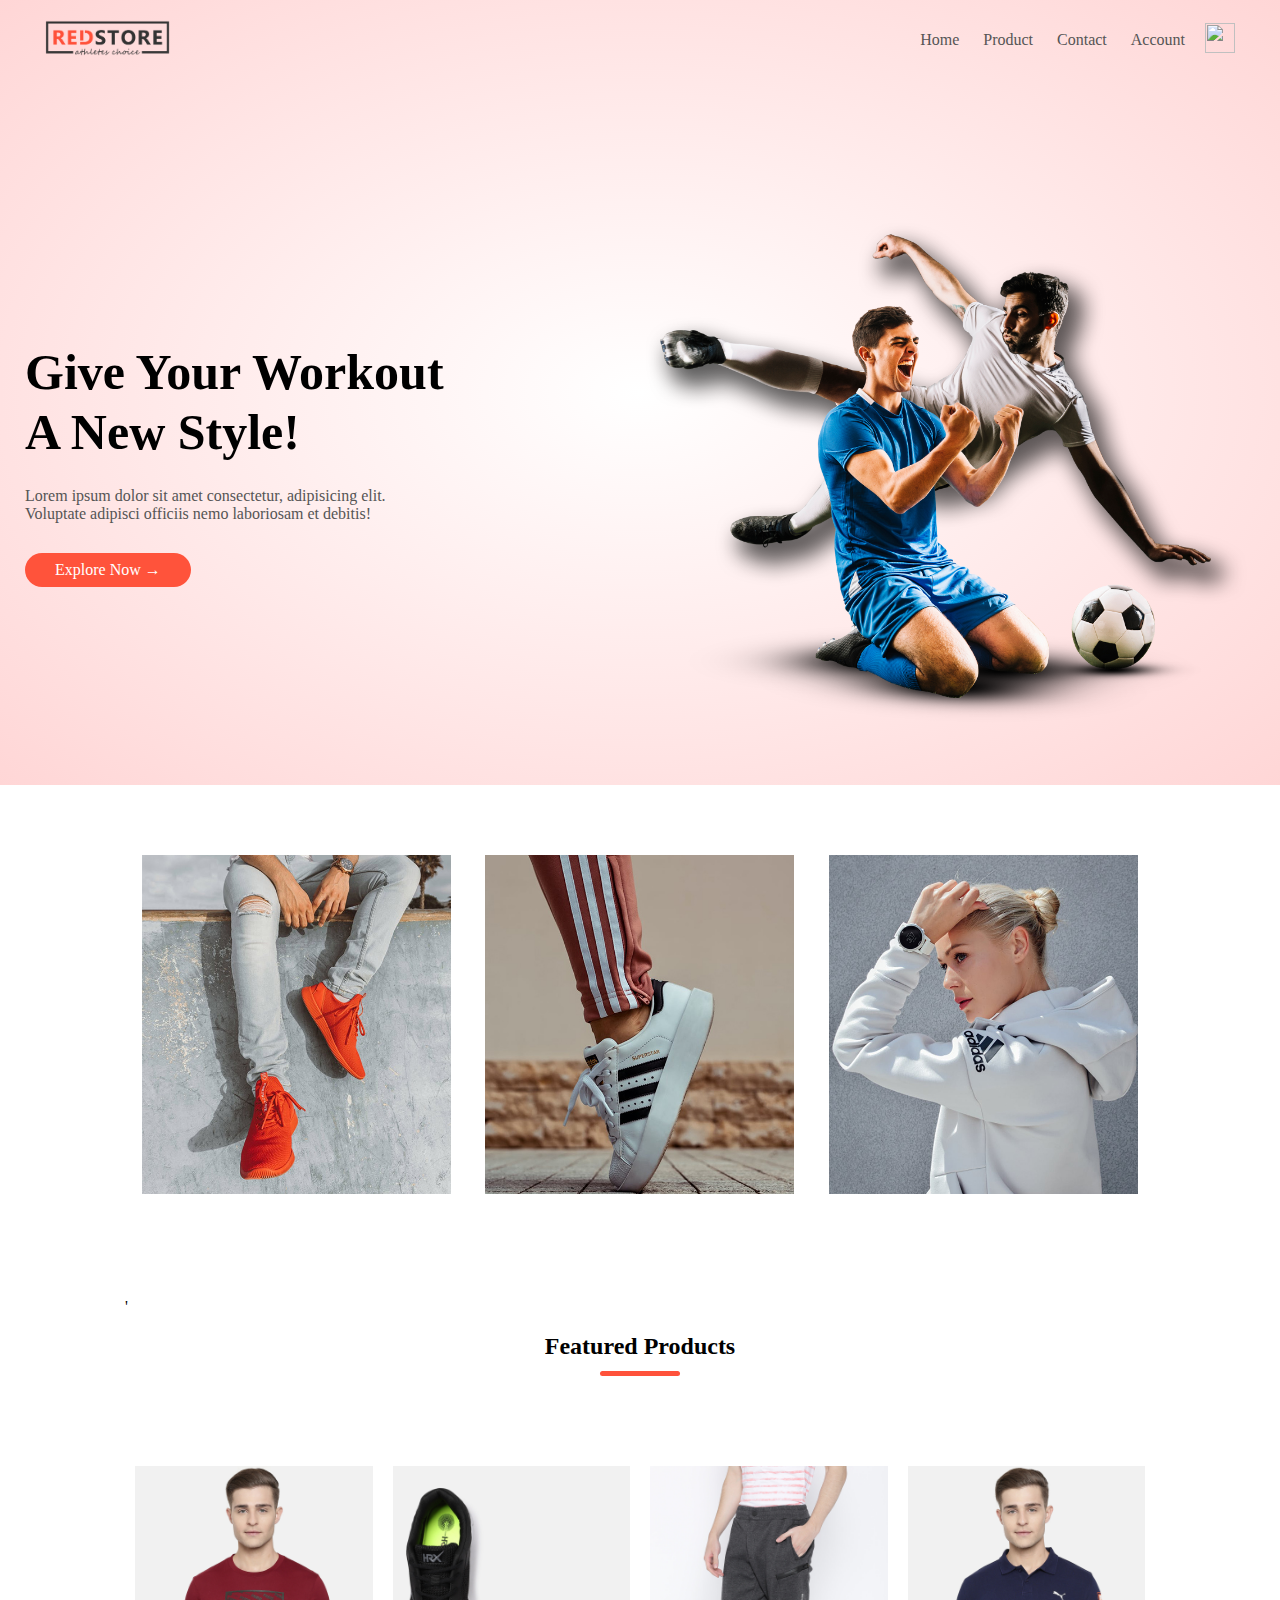
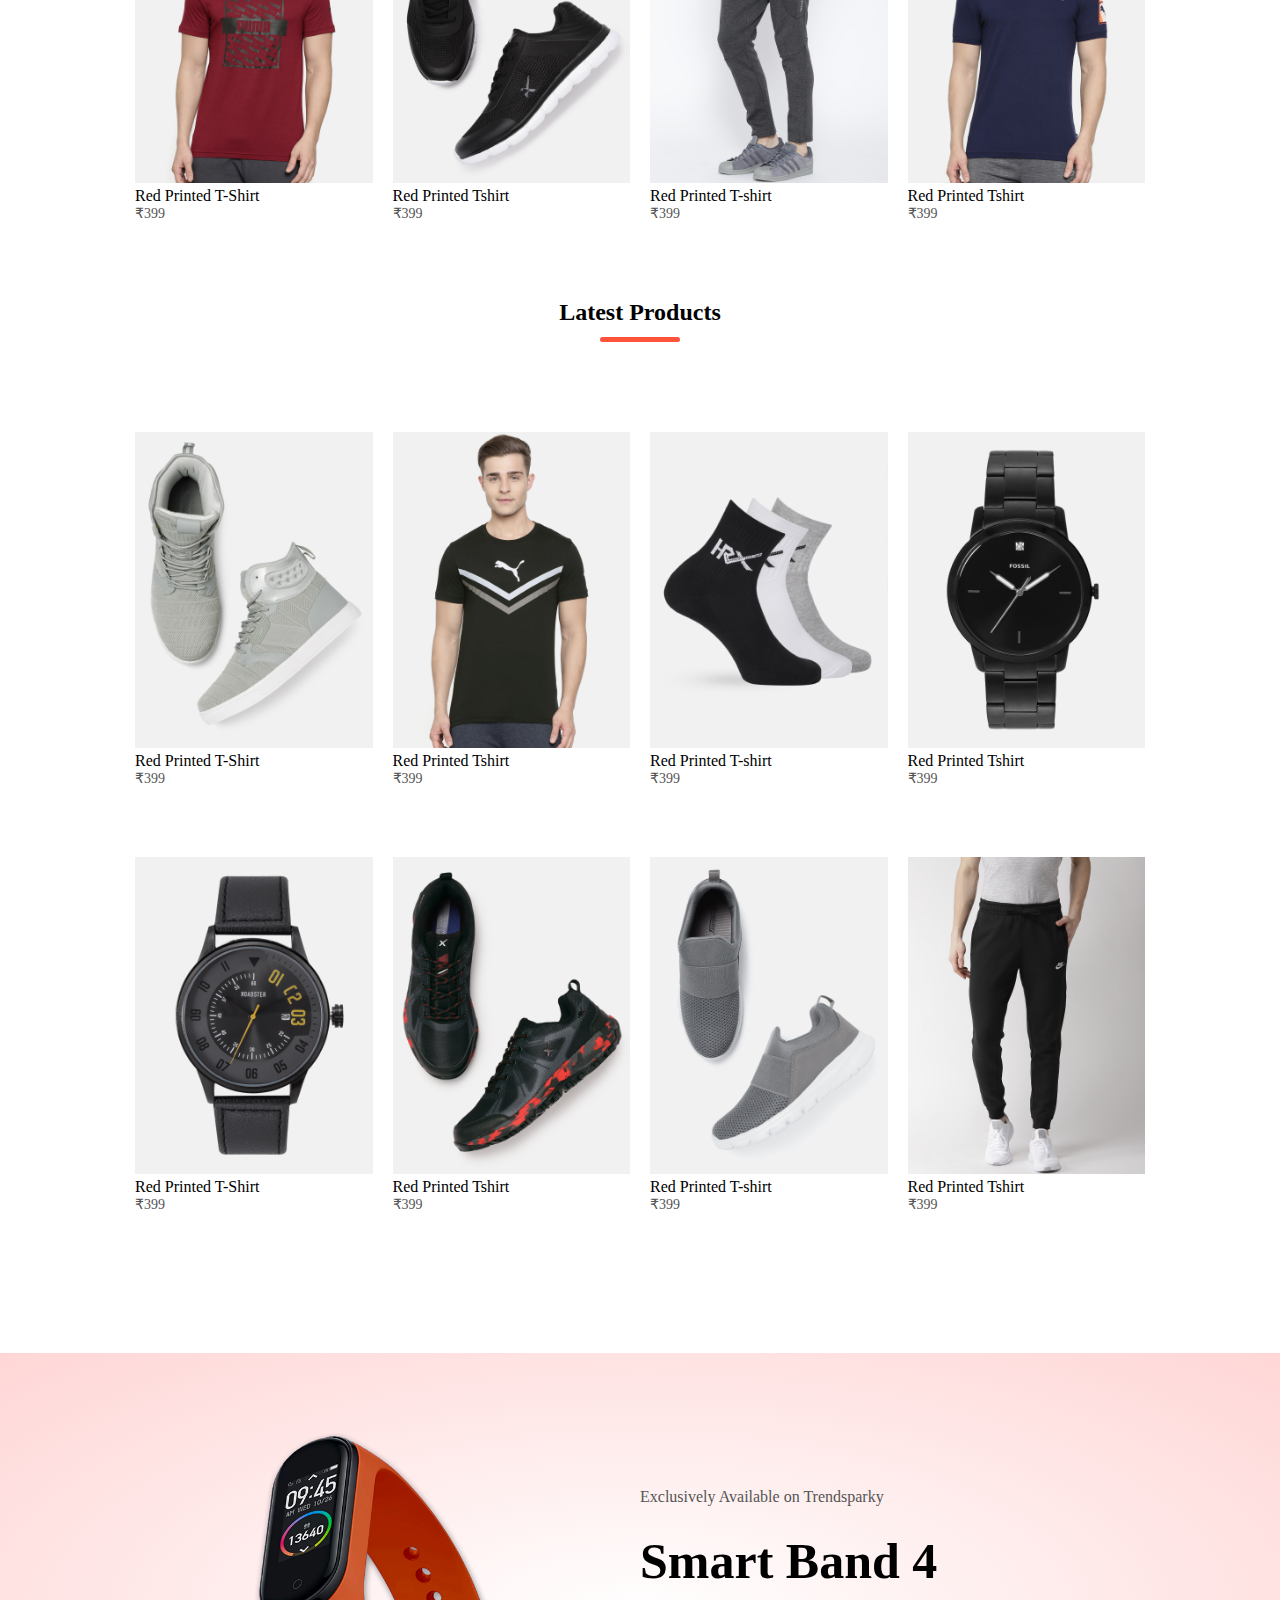
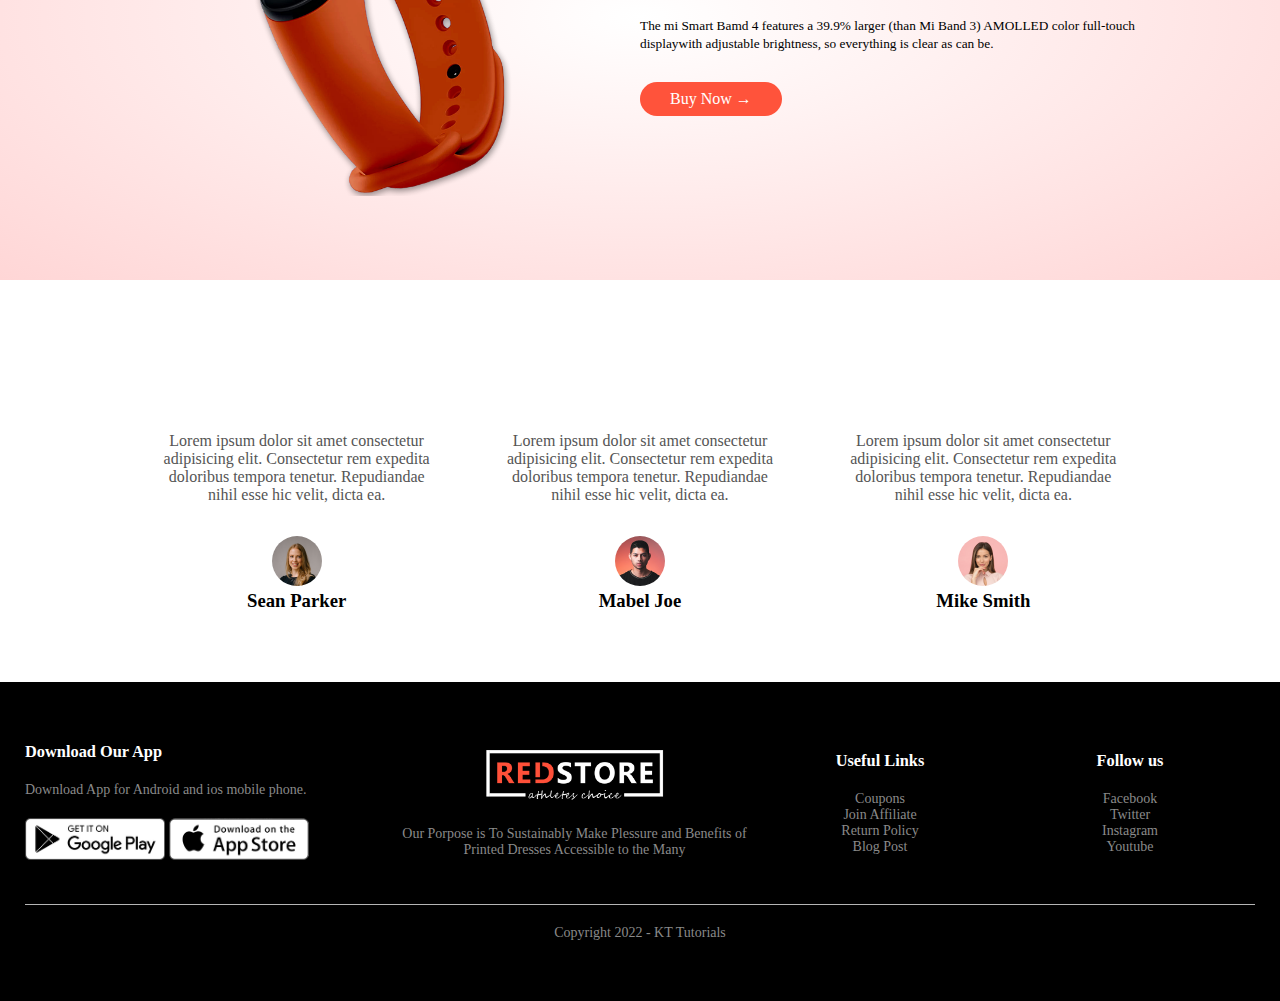
==== index.html @ 8f7861d8 "All files added" ====
<!DOCTYPE html>
<html lang="en">
<head>
    <meta charset="UTF-8">
    <meta http-equiv="X-UA-Compatible" content="IE=edge">
    <meta name="viewport" content="width=device-width, initial-scale=1.0">
    <title>TRENDSPARY</title>
    <link rel="stylesheet" href="style.css">
    <link rel="stylesheet" href="https://use.fontawesome.com/releases/v5.7.0/css/all.css" integrity="sha384-lZN37f5QGtY3VHgisS14W3ExzMWZxybE1SJSEsQp9S+oqd12jhcu+A56Ebc1zFSJ" crossorigin="anonymous"> 
    <link rel="stylesheet" href="path/to/font-awesome/css/font-awesome.min.css">
</head>
<body>
    <div class="header">
        <div class="container">
            <div class="navbar">
                <div class="logo">
                    <a href="index.html"><img src="RedStore_Img/images/logo.png" width="125px"></a>
                </div>
                <nav>
                    <ul id="MenuItems">
                        <li><a href="index.html">Home</a></li>
                        <li><a href="products.html">Product</a></li>
                        <li><a href="contact.html">Contact</a></li>
                        <li><a href="accounts.html">Account</a></li>
                    </ul>
                </nav>
                <a href="cart.html"><img src="RedStore_img/images/cart.png" width="30px" height="30px"></a>
                <img src="RedStore_img/images/menu.png" class="menu-icon"
                onclick = "menutoggle()">
            </div>
            <div class="row">
                <div class="col-2">
                    <h1>Give Your Workout<br>A New Style!</h1>
                    <p>Lorem ipsum dolor sit amet consectetur, adipisicing elit.<br> Voluptate adipisci officiis nemo laboriosam et debitis!</p>
                    <a href="" class="btn">Explore Now &#8594;</a>
                </div>
                <div class="col-2">
                    <img src="RedStore_Img/images/image1.png">
                </div>
            </div>
        </div>
    </div>


    <!-------featured catagories------>

    <div class="catagories">
        <div class="small-container">
            <div class="row">
                <div class="col-3">
                    <img src="RedStore_Img/images/category-1.jpg" alt="">
                </div>
                <div class="col-3">
                    <img src="RedStore_Img/images/category-2.jpg" alt="">
                </div>
                <div class="col-3">
                    <img src="RedStore_Img/images/category-3.jpg" alt="">
                </div>
            </div>
        </div>
    </div>


    <!-------featured products------>

    <div class="small-container">'
        <h2 class="title">Featured Products</h2>
        <div class="row">
            <div class="col-4">
                <a href="product_1.html"><img src="RedStore_Img/images/product-1.jpg"></a>
                <h4>Red Printed T-Shirt</h4>
                <div class="rating">
                    <i class="fa fa-star"></i>
                    <i class="fa fa-star"></i>
                    <i class="fa fa-star"></i>
                    <i class="fa fa-star"></i>
                    <i class="fas fa-star-half-alt"></i>
                </div>
                <p>&#x20B9;399</p>
            </div>
            <div class="col-4">
                <img src="RedStore_Img/images/product-2.jpg">
                <h4>Red Printed Tshirt</h4>
                <div class="rating">
                    <i class="fa fa-star"></i>
                    <i class="fa fa-star"></i>
                    <i class="fa fa-star"></i>
                    <i class="fa fa-star"></i>
                    <i class="far fa-star"></i>
                </div>
                <p>&#x20B9;399</p>
            </div>
            <div class="col-4">
                <img src="RedStore_Img/images/product-3.jpg">
                <h4>Red Printed T-shirt</h4>
                <div class="rating">
                    <i class="fa fa-star"></i>
                    <i class="fa fa-star"></i>
                    <i class="fa fa-star"></i>
                    <i class="fa fa-star"></i>
                    <i class="fas fa-star-half-alt"></i>
                </div>
                <p>&#x20B9;399</p>
            </div>
            <div class="col-4">
                <img src="RedStore_Img/images/product-4.jpg">
                <h4>Red Printed Tshirt</h4>
                <div class="rating">
                    <i class="fa fa-star"></i>
                    <i class="fa fa-star"></i>
                    <i class="fa fa-star"></i>
                    <i class="fa fa-star"></i>
                    <i class="far fa-star"></i>
                </div>
                <p>&#x20B9;399</p>
            </div>
        </div>
        <h2 class="title">Latest Products</h2>
        <div class="row">
            <div class="col-4">
                <img src="RedStore_Img/images/product-5.jpg">
                <h4>Red Printed T-Shirt</h4>
                <div class="rating">
                    <i class="fa fa-star"></i>
                    <i class="fa fa-star"></i>
                    <i class="fa fa-star"></i>
                    <i class="fa fa-star"></i>
                    <i class="fas fa-star-half-alt"></i>
                </div>
                <p>&#x20B9;399</p>
            </div>
            <div class="col-4">
                <img src="RedStore_Img/images/product-6.jpg">
                <h4>Red Printed Tshirt</h4>
                <div class="rating">
                    <i class="fa fa-star"></i>
                    <i class="fa fa-star"></i>
                    <i class="fa fa-star"></i>
                    <i class="fa fa-star"></i>
                    <i class="far fa-star"></i>
                </div>
                <p>&#x20B9;399</p>
            </div>
            <div class="col-4">
                <img src="RedStore_Img/images/product-7.jpg">
                <h4>Red Printed T-shirt</h4>
                <div class="rating">
                    <i class="fa fa-star"></i>
                    <i class="fa fa-star"></i>
                    <i class="fa fa-star"></i>
                    <i class="fa fa-star"></i>
                    <i class="fas fa-star-half-alt"></i>
                </div>
                <p>&#x20B9;399</p>
            </div>
            <div class="col-4">
                <img src="RedStore_Img/images/product-8.jpg">
                <h4>Red Printed Tshirt</h4>
                <div class="rating">
                    <i class="fa fa-star"></i>
                    <i class="fa fa-star"></i>
                    <i class="fa fa-star"></i>
                    <i class="fa fa-star"></i>
                    <i class="far fa-star"></i>
                </div>
                <p>&#x20B9;399</p>
            </div>
        </div>
        <div class="row">
            <div class="col-4">
                <img src="RedStore_Img/images/product-9.jpg">
                <h4>Red Printed T-Shirt</h4>
                <div class="rating">
                    <i class="fa fa-star"></i>
                    <i class="fa fa-star"></i>
                    <i class="fa fa-star"></i>
                    <i class="fa fa-star"></i>
                    <i class="fas fa-star-half-alt"></i>
                </div>
                <p>&#x20B9;399</p>
            </div>
            <div class="col-4">
                <img src="RedStore_Img/images/product-10.jpg">
                <h4>Red Printed Tshirt</h4>
                <div class="rating">
                    <i class="fa fa-star"></i>
                    <i class="fa fa-star"></i>
                    <i class="fa fa-star"></i>
                    <i class="fa fa-star"></i>
                    <i class="far fa-star"></i>
                </div>
                <p>&#x20B9;399</p>
            </div>
            <div class="col-4">
                <img src="RedStore_Img/images/product-11.jpg">
                <h4>Red Printed T-shirt</h4>
                <div class="rating">
                    <i class="fa fa-star"></i>
                    <i class="fa fa-star"></i>
                    <i class="fa fa-star"></i>
                    <i class="fa fa-star"></i>
                    <i class="fas fa-star-half-alt"></i>
                </div>
                <p>&#x20B9;399</p>
            </div>
            <div class="col-4">
                <img src="RedStore_Img/images/product-12.jpg">
                <h4>Red Printed Tshirt</h4>
                <div class="rating">
                    <i class="fa fa-star"></i>
                    <i class="fa fa-star"></i>
                    <i class="fa fa-star"></i>
                    <i class="fa fa-star"></i>
                    <i class="far fa-star"></i>
                </div>
                <p>&#x20B9;399</p>
            </div>
        </div>
    </div> 
    <!------offers----> 
    <div class="offer">
        <div class="small-container">
            <div class="row">
                <div class="col-2">
                    <img src="RedStore_Img/images/exclusive.png" class="offer-img">
                </div>
                <div class="col-2">
                    <p>Exclusively Available on Trendsparky </p>
                    <h1>Smart Band 4</h1>
                    <small>The mi Smart Bamd 4 features a 39.9% larger (than Mi Band 3) AMOLLED color full-touch displaywith adjustable brightness, so everything is clear as can be.<br></small>
                    <a href="" class="btn">Buy Now &#8594;</a>
                </div>
            </div>
        </div>
    </div>

    <!------testimonials----->

    <div class="testimonials">
        <div class="small-container">
            <div class="row">
                <div class="col-3">
                    <i class="fa fa-quote-left"></i>
                    <p>Lorem ipsum dolor sit amet consectetur adipisicing elit. Consectetur rem expedita doloribus tempora tenetur. Repudiandae nihil esse hic velit, dicta ea.</p>
                    <div class="rating">
                        <i class="fa fa-star"></i>
                        <i class="fa fa-star"></i>
                        <i class="fa fa-star"></i>
                        <i class="fa fa-star"></i>
                        <i class="fas fa-star-half-alt"></i>
                    </div>
                    <img src="RedStore_Img/images/user-1.png" alt="">
                    <h3>Sean Parker</h3>
                </div>
                <div class="col-3">
                    <i class="fa fa-quote-left"></i>
                    <p>Lorem ipsum dolor sit amet consectetur adipisicing elit. Consectetur rem expedita doloribus tempora tenetur. Repudiandae nihil esse hic velit, dicta ea.</p>
                    <div class="rating">
                        <i class="fa fa-star"></i>
                        <i class="fa fa-star"></i>
                        <i class="fa fa-star"></i>
                        <i class="fa fa-star"></i>
                        <i class="fas fa-star-half-alt"></i>
                    </div>
                    <img src="RedStore_Img/images/user-2.png" alt="">
                    <h3>Mabel Joe</h3>
                </div>
                <div class="col-3">
                    <i class="fa fa-quote-left"></i>
                    <p>Lorem ipsum dolor sit amet consectetur adipisicing elit. Consectetur rem expedita doloribus tempora tenetur. Repudiandae nihil esse hic velit, dicta ea.</p>
                    <div class="rating">
                        <i class="fa fa-star"></i>
                        <i class="fa fa-star"></i>
                        <i class="fa fa-star"></i>
                        <i class="fa fa-star"></i>
                        <i class="fas fa-star-half-alt"></i>
                    </div>
                    <img src="RedStore_Img/images/user-3.png" >
                    <h3>Mike Smith</h3>
                </div>
            </div>
        </div>
    </div>

<!-------Footer------->

    <div class="footer">
        <div class="container">
            <div class="row">
                <div class="footer-col-1">
                    <h3>Download Our App</h3>
                    <p>Download App for Android and ios mobile phone.</p>
                    <div class="app-logo">
                        <img src="RedStore_Img/images/play-store.png">
                        <img src="RedStore_Img/images/app-store.png">
                    </div>
                </div>
                <div class="footer-col-2">
                    <img src="RedStore_Img/images/logo-white.png">
                    <p>Our Porpose is To Sustainably Make Plessure and Benefits of Printed Dresses Accessible to the Many</p>
                </div>
                <div class="footer-col-3">
                    <h3>Useful Links</h3>
                    <ul>
                        <li>Coupons</li>
                        <li>Join Affiliate</li>
                        <li>Return Policy</li>
                        <li>Blog Post</li>
                    </ul>
                </div>
                <div class="footer-col-4">
                    <h3>Follow us</h3>
                    <ul>
                        <li>Facebook</li>
                        <li>Twitter</li>
                        <li>Instagram</li>
                        <li>Youtube</li>
                    </ul>
                </div>    
            </div>
            <hr>
            <p class="copyright">Copyright 2022 - KT Tutorials</p>
        </div>
    </div>

    

    



    <!------js for toggle menu------>

    <script>
        var MenuItems = document.getElementById("MenuItems");

        MenuItems.style.maxHeight = "0px";

        function menutoggle(){
            if(MenuItems.style.maxHeight == "0px")
            {
                MenuItems.style.maxHeight = "200px";
            }
            else{
                MenuItems.style.maxHeight = "0px";
            }
        }
    </script>

</body>
</html>
---- style.css ----
*{
    margin: 0;
    padding: 0;
    box-sizing: border-box;
}
.navbar{
    display: flex;
    align-items: center;
    padding: 20px;
}
nav{
    flex: 1;
    text-align: right;
}
nav ul{
    display: inline-block;
    list-style-type: none;
}
nav ul li{
    display: inline-block;
    margin-right: 20px;
}
a{
    text-decoration: none;
    color: #555;
}
p{
    color: #555;
}
.container{
    max-width: 1300px;
    margin: auto;
    padding-left: 25px;
    padding-right: 25px;
}

.row{
    display: flex;
    align-items: center;
    flex-wrap: wrap;
    justify-content: space-around;
}
.col-2{
    flex-basis: 50%;
    min-width: 300px;
}
.col-2 img{
    max-width: 100%;
    padding: 50px 0;
}
.col-2 h1{
    font-size: 50px;
    line-height: 60px;
    margin: 25px 0;
}
.btn{
    display: inline-block;
    background: #ff533b;
    color: #fff;
    padding: 8px 30px;
    margin: 30px 0;
    border-radius: 30px;
    transition: 0.5s;
}
.btn:hover{
    background: #563434;
}

.header{
    background: radial-gradient(#fff,#ffd6d6);
}
.header .row{
    margin-top: 70px;
}

.catagories{
    margin: 70px;
}
.col-3{
    flex-basis: 30%;
    min-width: 250px;
    margin-bottom: 30px;
}
.col-3 img{
    width: 100%;
}
.small-container{
    max-width: 1080px;
    margin: auto;
    padding-left: 25px;
    padding-right: 25px;
}

.col-4{
    flex-basis: 25%;
    padding: 10px;
    min-width: 200px;
    margin-bottom: 50px;
    cursor: pointer;
    transition: 0.5s;
}
.col-4 img{
    width: 100%;
}
.title{
    text-align: center;
    position: relative;
    margin: 0 auto 80px;
    line-height: 60px;
}
.title::after{
    content: '';
    background: #ff523b;
    width: 80px;
    height: 5px;
    border-radius: 5px;
    position: absolute;
    bottom: 0;
    left: 50%;
    transform: translateX(-50%);
}
h4{
    font-weight: normal
}
.col-4 p{
    font-size: 14px;
}
.rating{
    color: #ff523b;
}
.col-4:hover{
    transform: translateY(-40px);
}

/*-----offers-----*/

.offer{
    background: radial-gradient(#fff,#ffd6d6);
    margin-top: 80px;
    padding: 30px 0;
}
.col-2 .offer-img{
    padding: 50px;
}

/*----testimonials----*/

.testimonials{
    padding-top: 100px;

}
.testimonials .col-3{
    text-align: center;
    padding: 40px 20px;
    
    cursor: pointer;
    transition: 0.5s;
}
.testimonials .col-3 img{
    width: 50px;
    margin-top: 20px;
    border-radius: 50%;
}
.testimonials .col-3:hover{
    transform: translateY(-10px);
    box-shadow: 0 0 20px 0px rgba(0, 0, 0, 0.1);
}
.fa.fa-quote-left{
    font-size: 24px;
    color: #ff523b;
}
.col-3 p{
    margin: 12px 0;
}

/*------footer-----*/

.footer{
    background: #000;
    color: #8a8a8a;
    font-size: 14px;
    padding: 60px 0;
}
.footer p{
    color: #8a8a8a;
}
.footer h3{
    color: #fff;
    margin-bottom: 20px;
}
.footer-col-1, .footer-col-2, .footer-col-3, .footer-col-4{
    min-width: 250px;
    margin-bottom: 20px;
}
.footer-col-1{
    flex-basis: 30%;
}
.footer-col-2{
    flex: 1;
    text-align: center;
}
.footer-col-2 img{
    width: 180px;
    margin-bottom: 20px;
}
.footer-col-3, .footer-col-4{
    flex-basis: 12%;
    text-align: center;
}
ul{
    list-style-type: none;
}
.app-logo{
    margin-top: 20px;
}
.app-logo img{
    width: 140px;
}
.footer hr{
    border: none;
    background: #b5b5b5;
    height: 1px;
    margin: 20px 0;
}
.copyright{
    text-align: center;
}

.menu-icon{
    width: 28px;
    margin-left: 20px;
    display: none;
}

/*-------media query for menu-------*/

@media only screen and (max-width: 800px){
    nav ul{
        position: absolute;
        top: 70px;
        left: 0;
        background: #333;
        width: 100%;
        overflow: hidden;
        transition: 0.5s;
    }
    nav ul li{
        display: block;
        margin-right: 50px;
        margin-top: 10px;
        margin-bottom: 10px;

    }
    nav ul li a{
        color: white;
    }
    .menu-icon{
        display: block;
        cursor: pointer;
    }
    
}

/*----all products page----*/

.row-2{
    justify-content: space-between;
    margin: 100px auto 50px;
}
select{
    border: 1px solid #ff523b;
    padding: 5px;
}
select:focus{
    outline: none;
}
.page-btn{
    margin: 0 auto 80px;
}
.page-btn span{
    display: inline-block;
    border: 1px solid #ff523b;
    margin-left: 10px;
    width: 40px;
    height: 40px;
    text-align: center;
    line-height: 40px;
    cursor: pointer;
    transition: 0.5s;
}
.page-btn span:hover{
    background: #ff523b;
    color: #fff;
}


/*-------single product detail page-------*/

.single-product{
    margin-top: 60px;
    margin-bottom
    : 30px;
}
.single-product .col-2 img{
    padding: 0;
}
.single-product .col-2{
    padding: 20px;
}
.single-product h4{
    margin: 20px 0;
    font-size: 22px;
    font-weight:  bold;
}
.single-product select{
    display: block;
    padding: 10px;
    margin-top: 20px;
}
.single-product input{
    width: 50px;
    height: 40px;
    padding-left: 10px;
    font-size: 20px;
    margin-right: 10px;
    border: 1px solid #ff523b;
}
input:focus{    
    outline: none;
}

/*----cart items-----*/

.cart-products{
    display: flex;
    padding: 20px;
}
.cart-products img{
    margin-left: -20px;
    margin-right: 50px;
}

.cart-page{
    margin: 80px auto;   
}
table{
    width: 100%;
    border-collapse: collapse;
}
.cart-info{
    display: flex;
    flex-wrap: wrap;
}
th{
    text-align: left;
    padding: 5px;
    color: #fff;
    background: #ff523b;
    font-weight: normal;
}
td{
    padding: 10px 5px;
}
td input{
    width: 40px;
    height: 30px;
    padding: 5px;
}
td i{
    color: #ff523b;
    font-size: 12px
}
td img{
    width: 80px;
    height: 80px;
    margin-right: 10px;
}
.total-price{
    display: flex;
    justify-content: flex-end;
}

.total-price table{
    border-top: 3px solid #ff523b;
    width: 100%;
    max-width: 380px;
}
td:last-child{
    text-align: right;
}
th:last-child{
    text-align: right;
}

/*----------account page---------*/

.account-page{
    padding: 50px 0;
    background: radial-gradient(#fff,#ffd6d6);
}
.form-container{
    background: white;
    width: 300px ;
    height: 400px;
    position: relative;
    text-align: center;
    padding: 20px 0;
    margin: auto;
    box-shadow: 0 0 20px 0px rgba(0, 0, 0, 0.1);
    overflow: hidden;
}
.form-container span{
    font-weight: bold;
    padding: 0 10px;
    width: 100px;
    color: #555;
    cursor: pointer;
    display: inline-block;
}
.form-btn{
    display: inline-block;
}
.form-container form{
    max-width: 300px;
    padding: 0 20px;
    position: absolute;
    top: 130px;
    transition: 1s;
}
form input{
    height: 30px;
    width: 100%;
    margin: 10px 0;
    padding: 0 10px;
    border: 1px solid #ccc;
}
form .btn{
    width: 100%;
    border: none;
    cursor: pointer;
    margin: 10px 0;
}
form .btn:focus{
    outline: none;
}
#LoginForm{
    left: -300px;
}
#RegForm{
    left: 0;
}
form a{
    font-size: 12px;
}
#Indicator{
    width: 100px;
    border: none;
    background: #ff523b;
    height: 3px;
    margin-top: 8px;
    transform: translateX(100px);
    transition: 1s;
}

/*---contact us page -----*/

.location{
    width: 80%;
    margin: auto;
    padding: 80px 0;
}

.location iframe{
    width: 100%;
}
.contact-us{
    width: 80%;
    margin: auto;
}
.contact-col{
    flex-basis: 48%;
    margin-bottom: 30px;
}
.contact-col div{
    display:flex ;
    align-items: center;
    margin-bottom: 40px ;
}
.contact-col div .fas{
    font-size: 28px;
    color: #f44336;
    margin: 10px;
    margin-right: 30px;
}
.contact-col div p{
    padding: 0;
}
.contact-col div h5{
    font-size: 20px;
    margin-bottom: 5px;
    color: #555;
    font-weight: 400;
}
.contact-col input, .contact-col textarea{
    width: 100%;
    padding: 15px;
    margin-bottom: 17px;
    outline: none;
    border: 1px solid #ccc;
    box-sizing: border-box;
    background: #f0f0f0;
}
.contact-title{
    font-size: 30px;
    margin-bottom: 1px;
}











/*-------media query for less than 600px screen size-------*/

@media only screen and (max-width: 600px){
    .row{
        text-align: center;
    }
    .col-2, .col-3, .col-4{
        flex-basis: 100%;
    }
    .cart-info p{
        display: none;
    }
}
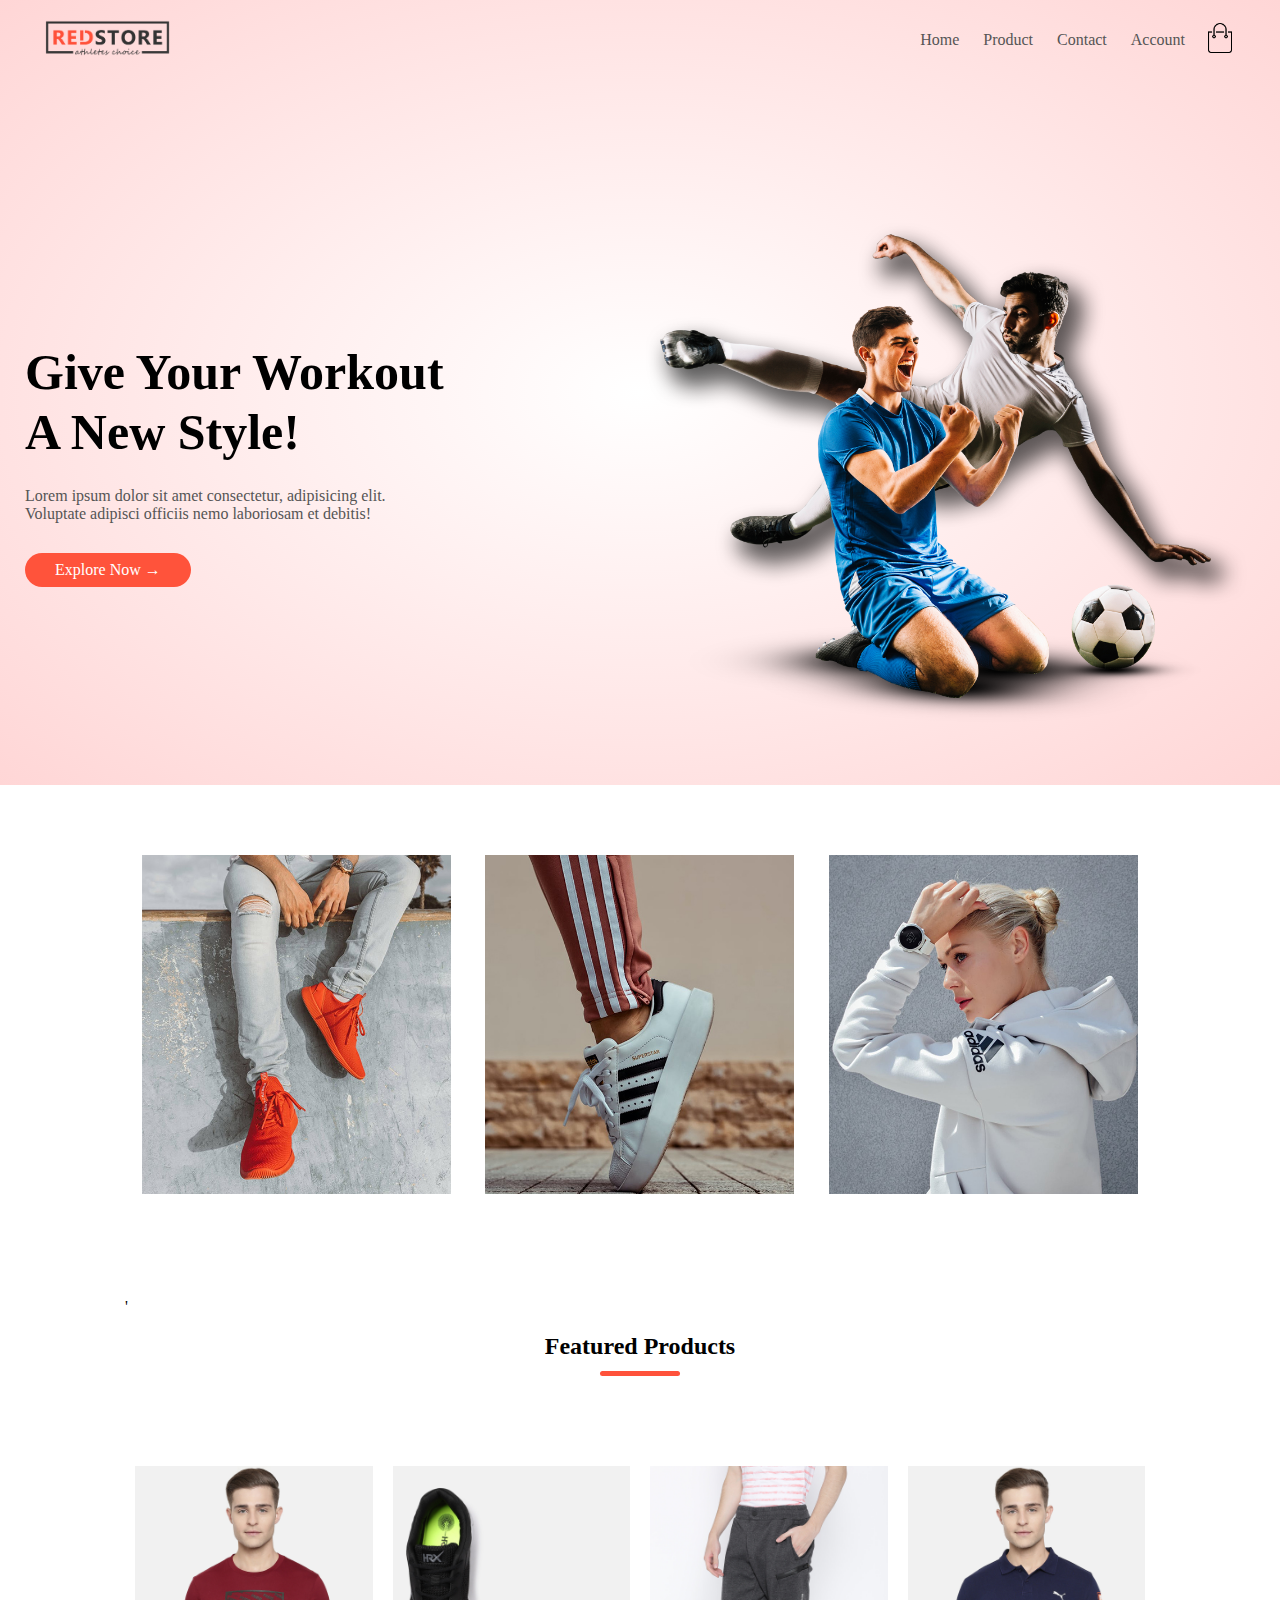
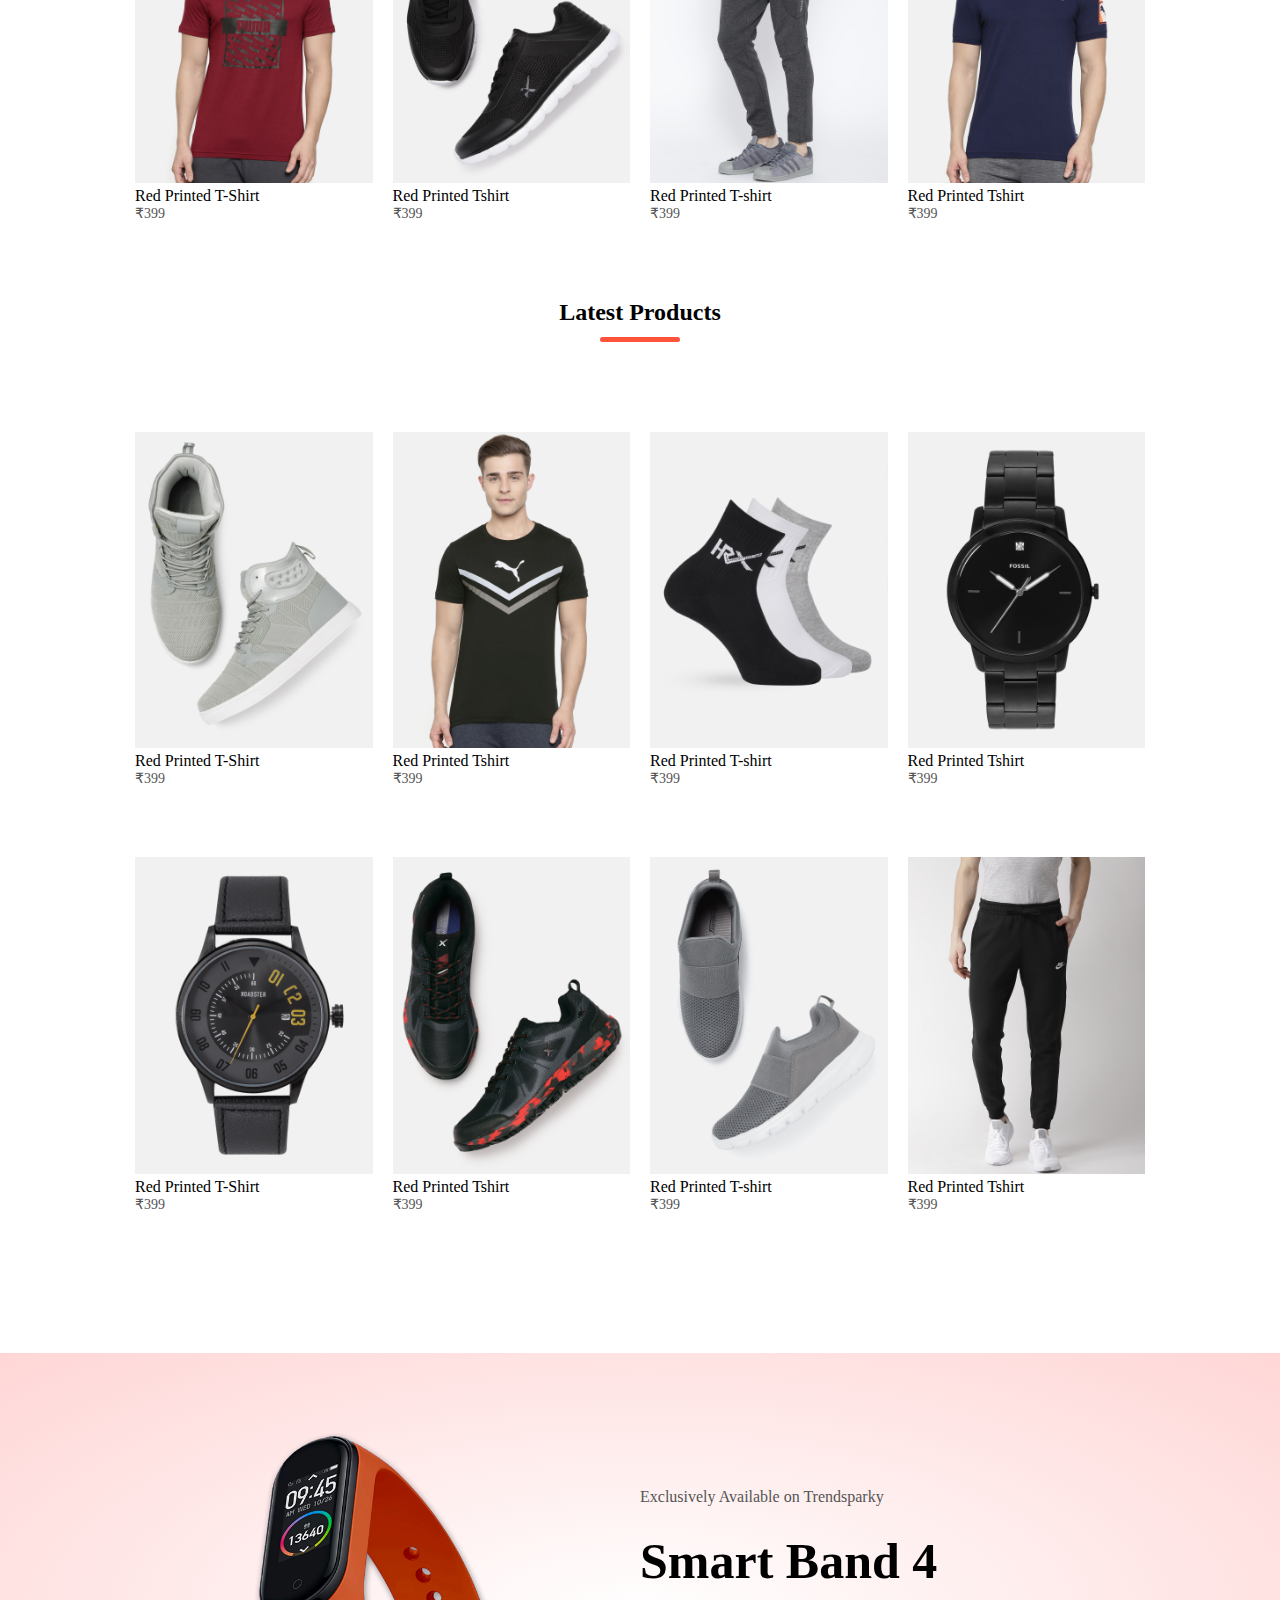
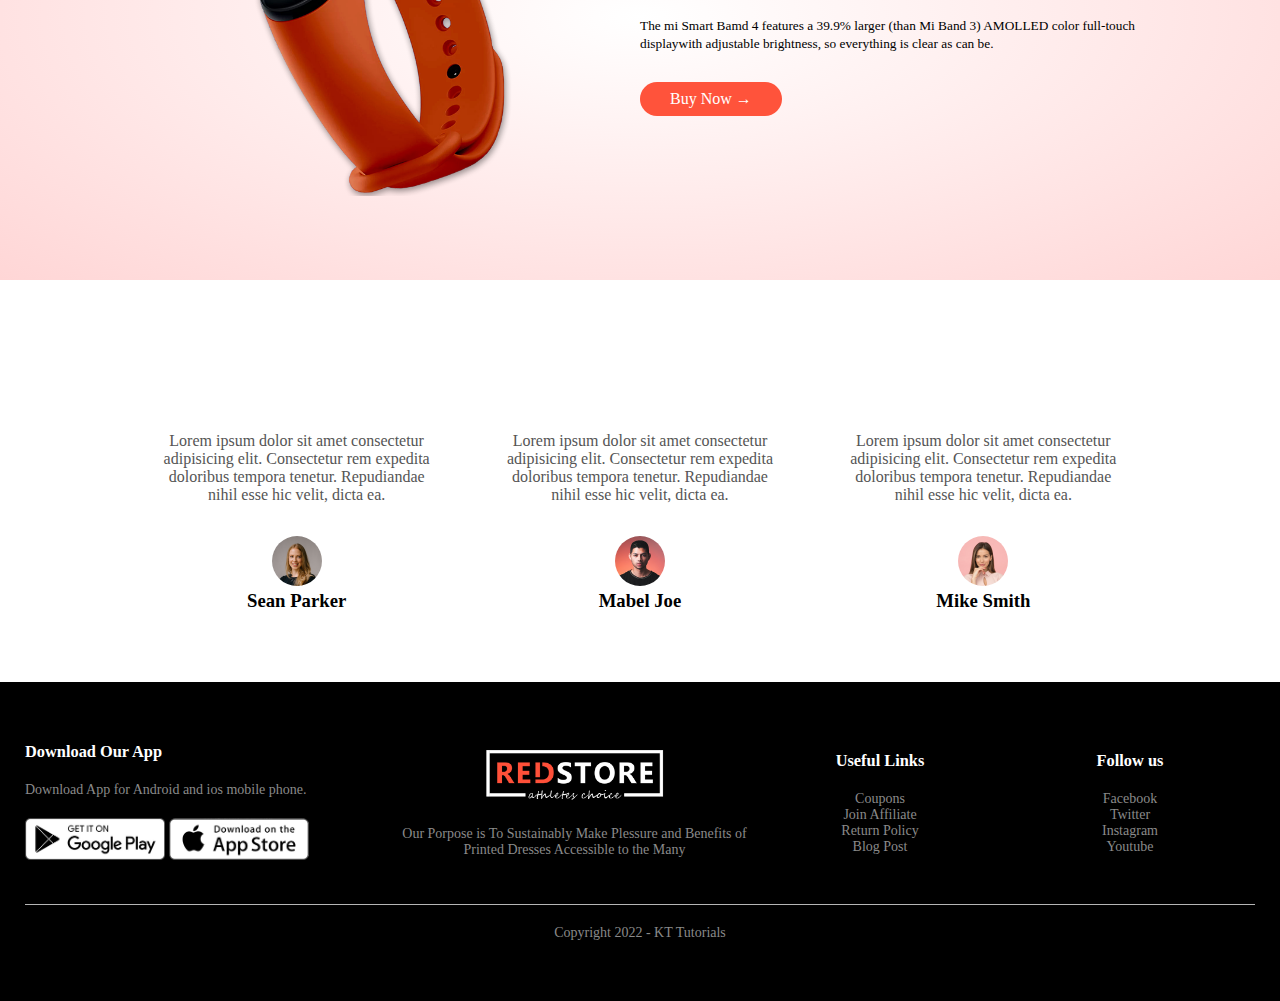
==== commit 55d5d8eb: "commit" ====
--- a/index.html
+++ b/index.html
@@ -24,8 +24,8 @@
                         <li><a href="accounts.html">Account</a></li>
                     </ul>
                 </nav>
-                <a href="cart.html"><img src="RedStore_img/images/cart.png" width="30px" height="30px"></a>
-                <img src="RedStore_img/images/menu.png" class="menu-icon"
+                <a href="cart.html"><img src="RedStore_Img/images/cart.png" width="30px" height="30px"></a>
+                <img src="RedStore_Img/images/menu.png" class="menu-icon"
                 onclick = "menutoggle()">
             </div>
             <div class="row">
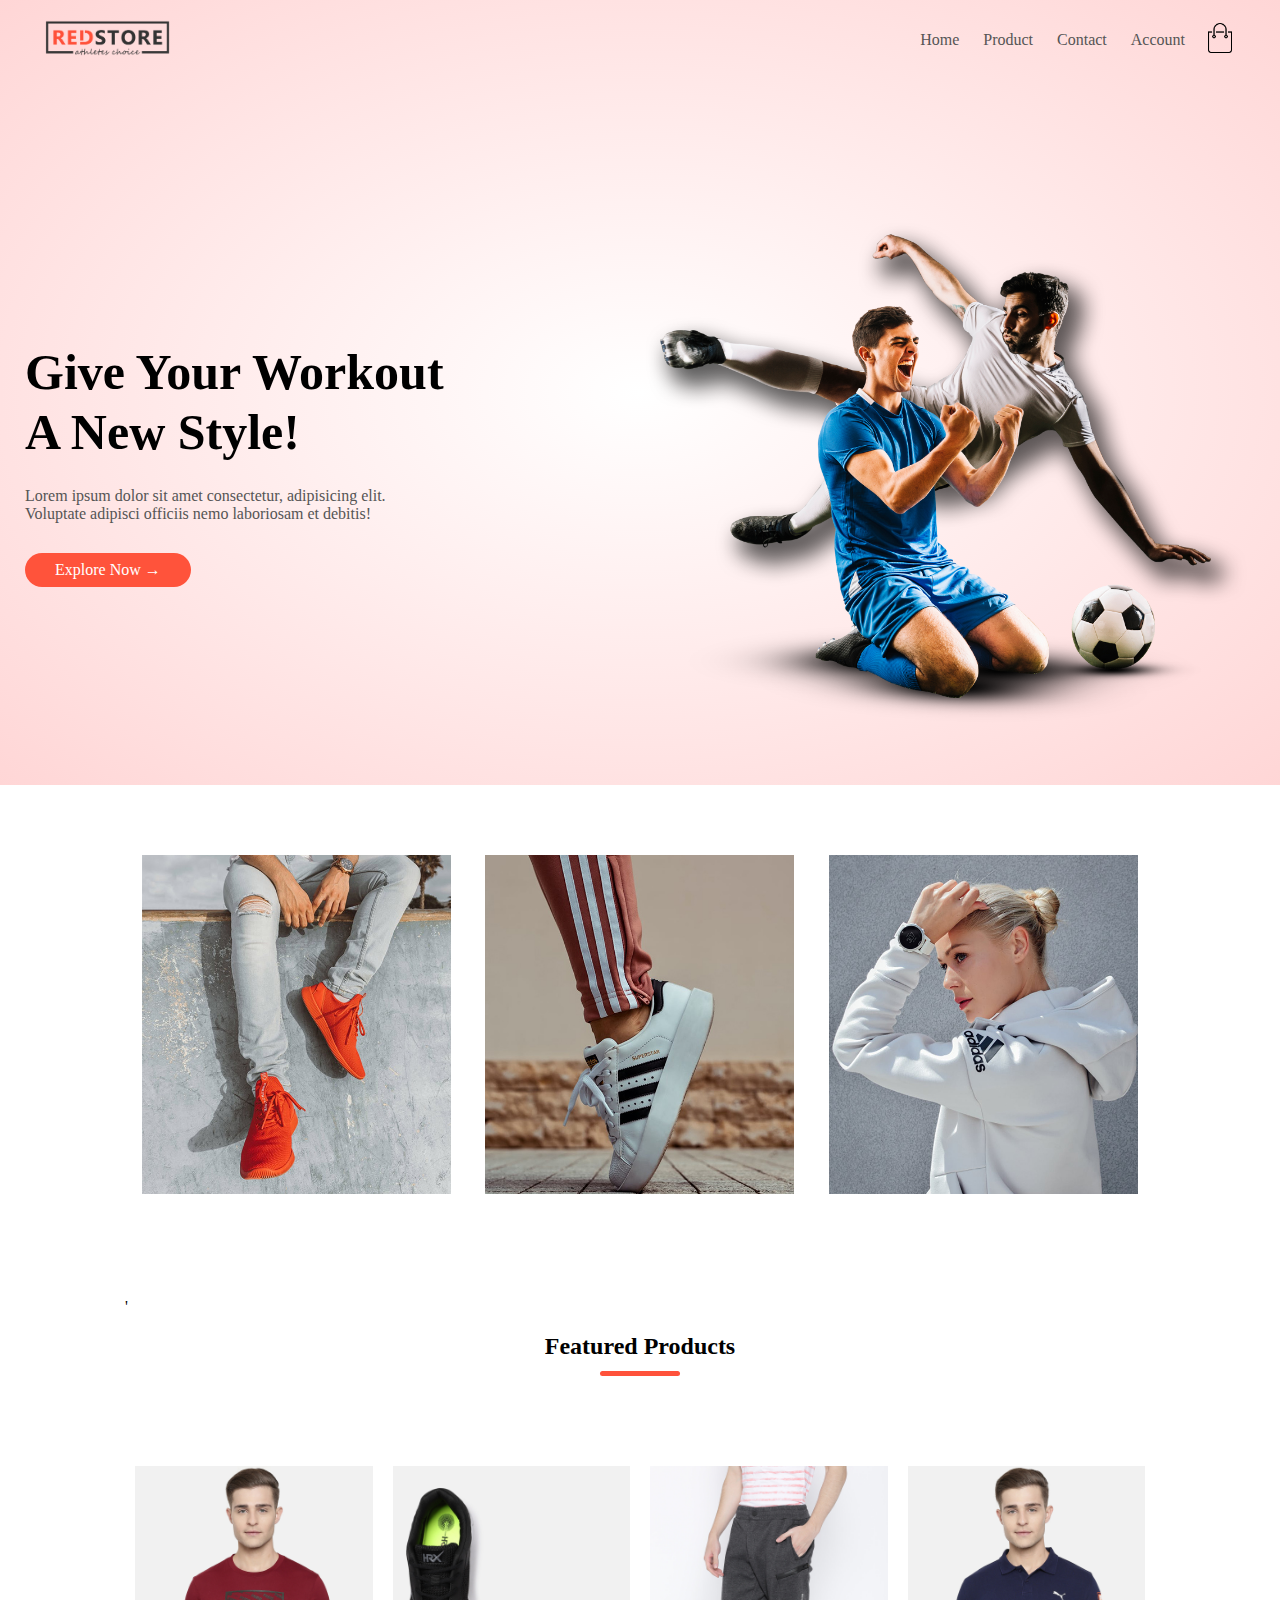
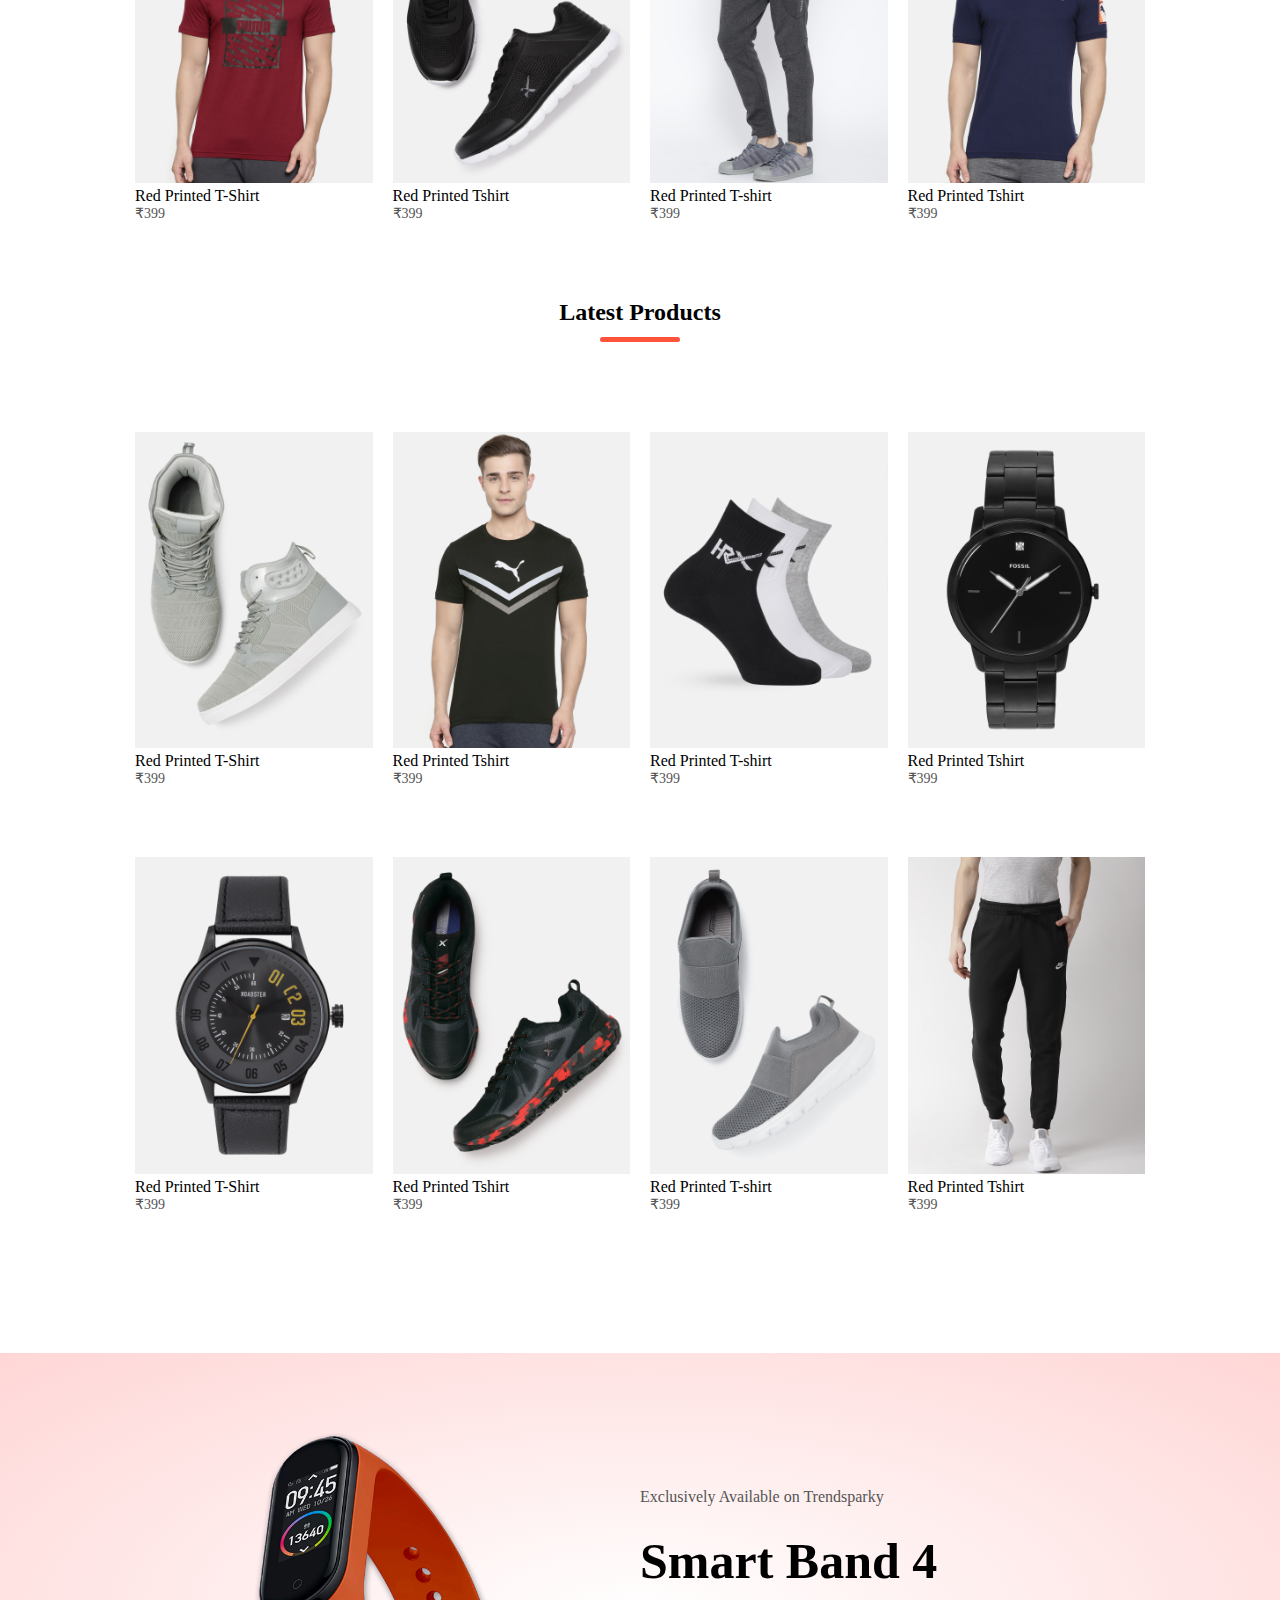
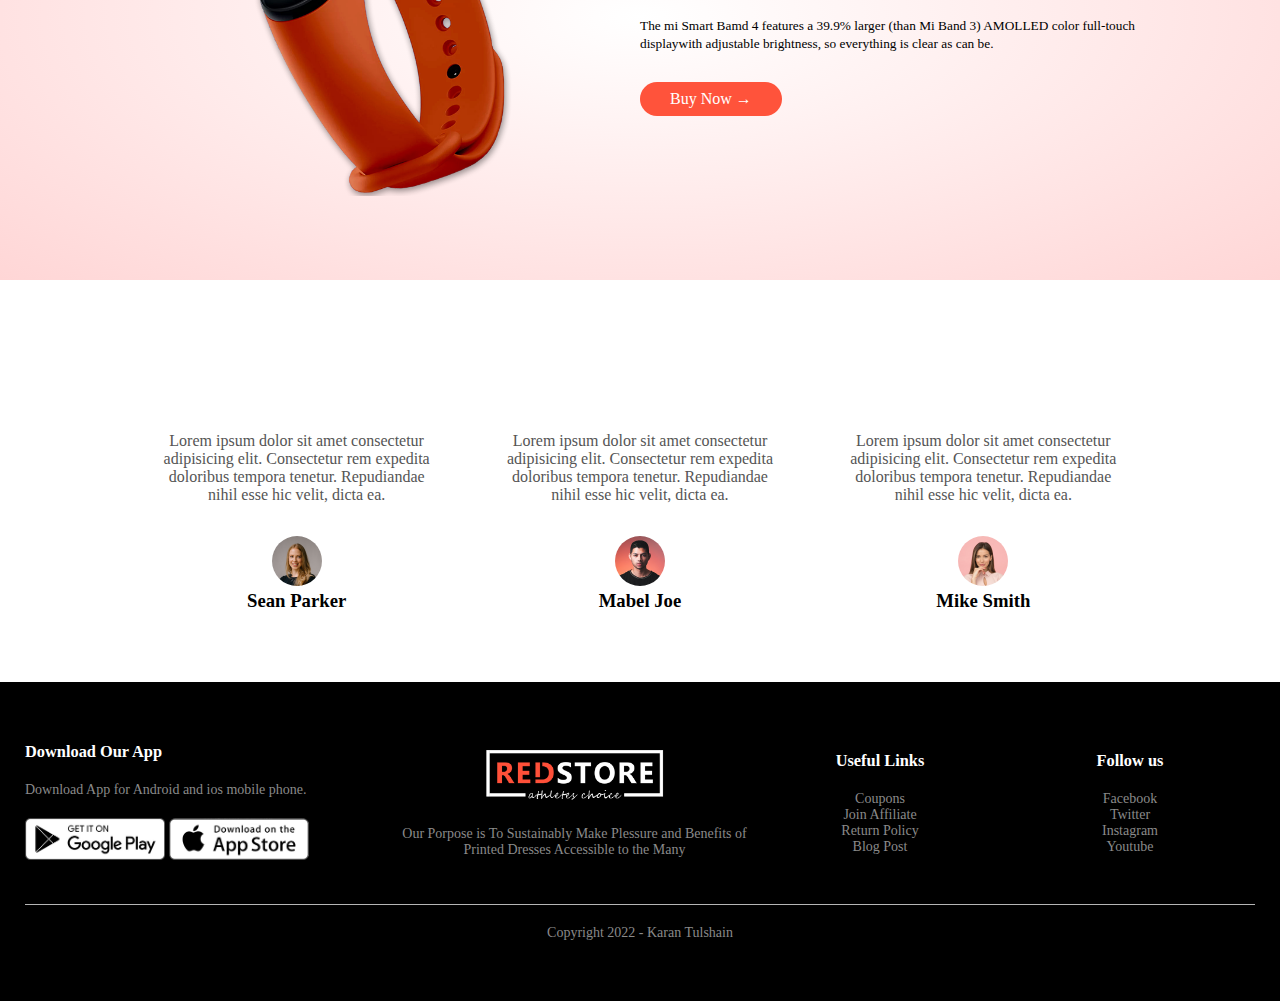
==== commit c1716d58: "commit" ====
--- a/index.html
+++ b/index.html
@@ -319,7 +319,7 @@
                 </div>    
             </div>
             <hr>
-            <p class="copyright">Copyright 2022 - KT Tutorials</p>
+            <p class="copyright">Copyright 2022 - Karan Tulshain</p>
         </div>
     </div>
 
